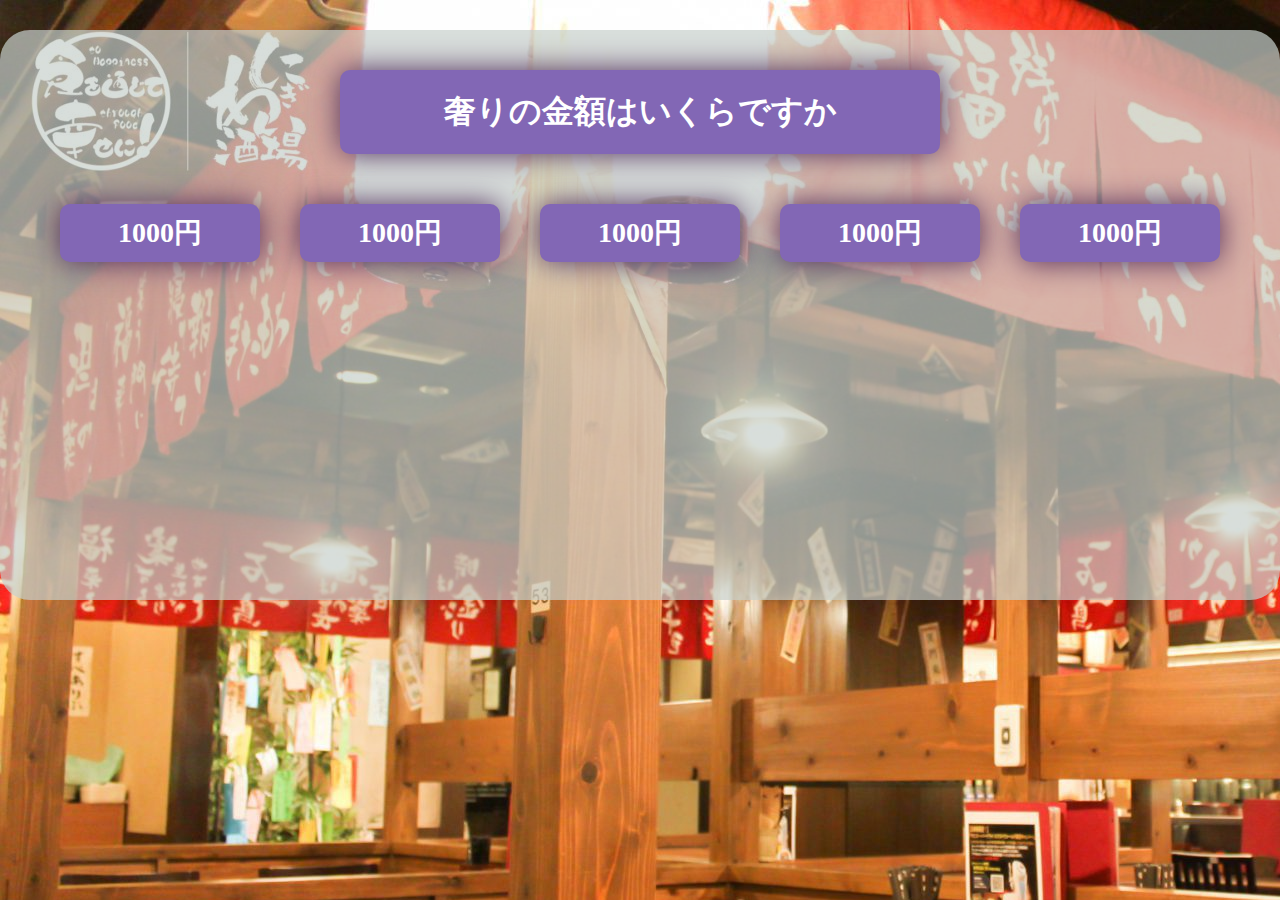
==== quiz.html @ adb20e59 "main.jsに分割" ====
<!DOCTYPE html>
<html lang="en">
  <head>
    <meta charset="UTF-8" />
    <meta name="viewport" content="width=device-width, initial-scale=1.0" />
    <link rel="stylesheet" href="./css/style.css" />
    <title>記憶クイズ</title>
  </head>
  <body>
    <div class="wrapper quiz_box">
      <div class="btn quiz_container">
        <p>奢りの金額はいくらですか</p>
      </div>
      <ul class="quiz_select_box">
        <li class="btn quiz_item">1000円</li>
        <li class="btn quiz_item">1000円</li>
        <li class="btn quiz_item">1000円</li>
        <li class="btn quiz_item">1000円</li>
        <li class="btn quiz_item">1000円</li>
      </ul>
    </div>

    <script src="https://ajax.googleapis.com/ajax/libs/jquery/3.7.1/jquery.min.js"></script>
    <script src="./main.js"></script>
     
  </body>
</html>
---- css/style.css ----
* {
  margin: 0;
  padding: 0;
  box-sizing: border-box;
  list-style: none;
}

body {
  background-image: url(../img/494d197041849a54325c3c71e6b7892d.jpg);
}

.starter {
  position: sticky;
  top: 0;
  z-index: 3;
  background-color: rgba(199, 208, 204, 0.7);
  width: 1000px;
  height: 130px;
  margin: 0 auto;
  display: flex;
  justify-content: space-around;
}

.description {
  padding-top: 10px;
}

.button {
  margin: 16px auto;
  font-size: 40px;
  padding: 16px 20px;
  background-color: #808080;
  box-shadow: 0 0.3em 0 #404040;
}

.button:hover {
  opacity: 0.7;
}

.button:active {
  margin-top: 0.2em;
  transform: translateY(4px);
  box-shadow: 0 0.1em 0 #404040;
}

.container {
  width: 1000px;
  height: 400px;
  background-color: rgb(51, 106, 188);
  margin: 0 auto;
  display: flex;
}

.user_section {
  width: 100%;
  height: 400px;
  background-color: #794dca;
  border-right: 1px solid black;
}

.computer_section {
  width: 100%;
  height: 400px;
  background-color: #794dca;
}

.toggle_box_1,
.toggle_box_2 {
  width: 200px;
  height: auto;
  background-color: rgb(156, 156, 156);
  opacity: 0.9;
  position: fixed;
  z-index: 2;
}

.toggle_box_1 p,
.toggle_box_2 p {
  font-size: 16px;
  text-align: center;
  border-bottom: 1px solid black;
  padding: 5px 0;
}

.user_box,
.computer_box {
  border: 1px solid black;
  width: 300px;
  height: auto;
  margin: 0 auto;
}

.user_box p,
.computer_box p {
  text-align: center;
  font-size: 30px;
  background-color: white;
  border-bottom: 1px solid black;
}

.user_box img,
.computer_box img {
  width: 100%;
  height: 300px;
  position: relative;
}

.stamp {
  background-color: white;
  border: 10px solid red;
  border-radius: 10px;
  text-align: center;
  align-items: center;
  font-size: 40px;
  font-weight: bold;
  padding-top: 25px;
  width: 380px;
  height: 130px;
  /* line-height: 90px; */
  letter-spacing: 0.5rem;
  color: red;
  transform: rotate(-25deg);
  transition: ease;
}

.user_stamp {
  position: absolute;
  top: 280px;
  left: 320px;
  display: none;
}

.computer_stamp {
  position: absolute;
  top: 280px;
  left: 800px;
  display: none;
}

.wrapper {
  background-color: rgba(199, 208, 204, 0.7);
  height: 570px;
  width: 1000px;
  margin: 0 auto;
  padding-bottom: 30px;
  border-bottom-left-radius: 30px;
  border-bottom-right-radius: 30px;
}

.wrapper p {
  text-align: center;
  font-size: 18px;
}

.wrapper h3 {
  text-align: center;
  font-weight: bold;
}

.wrapper .left {
  text-align-last: left;
  margin-left: 30px;
}

.wrapper .right {
  text-align: right;
  margin-right: 30px;
}

/* 新しいタイトル */
h1 {
  padding-top: 30px;
  font-weight: bold;
  color: rgb(106, 78, 162);
  font-size: 35px;
} 


/* カウントダウン */
.countDownTime {
  position: absolute;
  top: 1.5rem;
  right: 10rem;
  font-size: 5rem;
  font-weight: bold;
  color: rgb(202, 82, 87);
}

/* quiz.html */
.quiz_box {
  width: 1280px;
  margin: 0 auto;
  padding: 40px;
  border-top-left-radius: 30px;
  border-top-right-radius: 30px;
  margin-top: 30px;
}

.btn {
  background-color: rgb(130, 103, 181);
  color: #fff;
  border-radius: 10px;
  font-weight: bold;
  box-shadow: 0 0 30px rgb(78, 42, 90);
}

.quiz_container {
  width: 600px;
  margin: 0 auto;  
  padding: 20px 10px;
}

.quiz_container p {  
  font-size: 32px;
}

.quiz_select_box{
  margin-top: 50px;
  display: flex;
  justify-content: space-around;
  align-items: center;
}

.quiz_select_box li {  
  width: 200px;
  padding: 10px 5px;
  text-align: center;
  font-size: 28px;
}
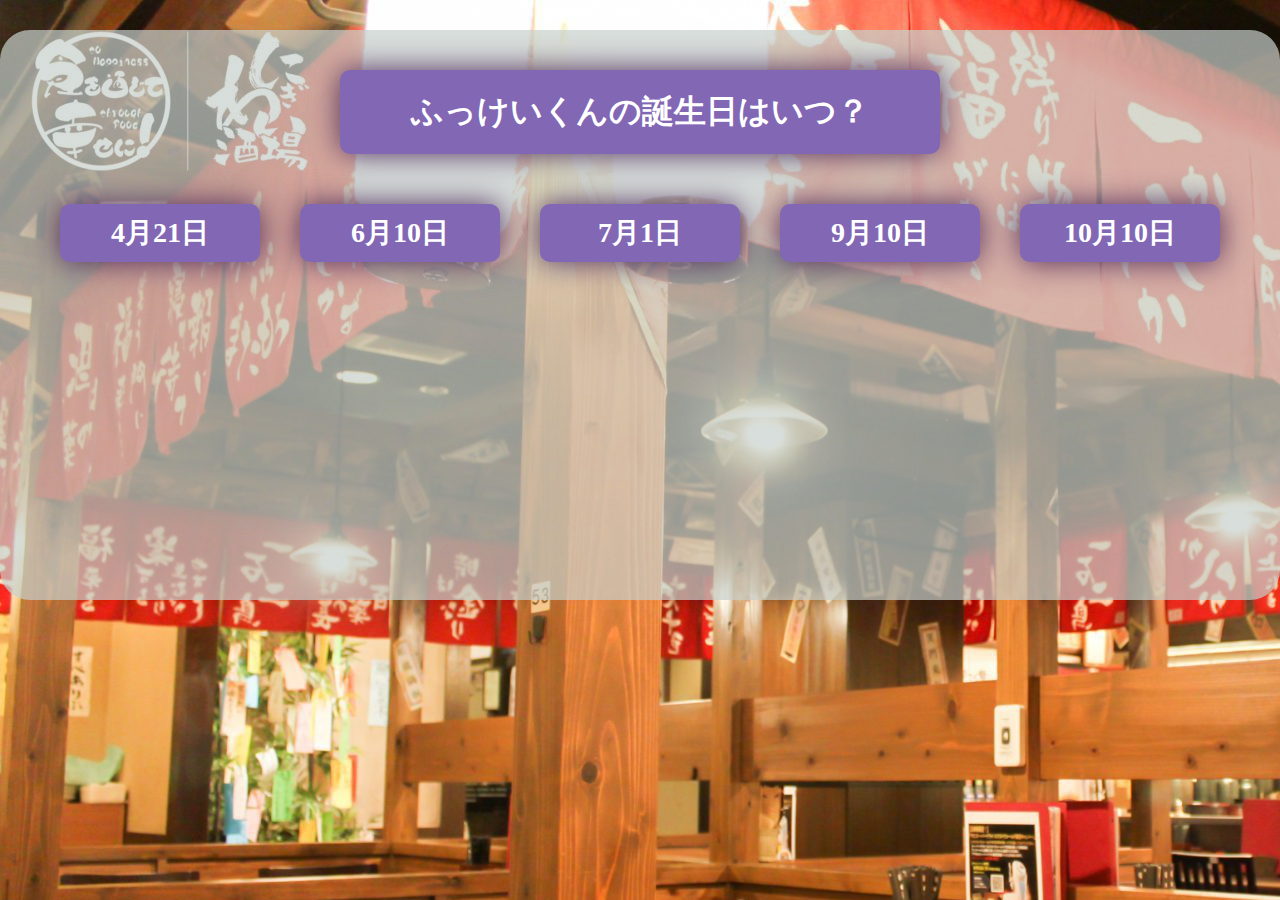
==== commit a91763f1: "クイズ機能実装" ====
--- a/quiz.html
+++ b/quiz.html
@@ -9,19 +9,19 @@
   <body>
     <div class="wrapper quiz_box">
       <div class="btn quiz_container">
-        <p>奢りの金額はいくらですか</p>
+        <p class="quiz_text"></p>
       </div>
       <ul class="quiz_select_box">
-        <li class="btn quiz_item">1000円</li>
-        <li class="btn quiz_item">1000円</li>
-        <li class="btn quiz_item">1000円</li>
-        <li class="btn quiz_item">1000円</li>
-        <li class="btn quiz_item">1000円</li>
+        <li class="btn quiz_item"></li>
+        <li class="btn quiz_item"></li>
+        <li class="btn quiz_item"></li>
+        <li class="btn quiz_item"></li>
+        <li class="btn quiz_item"></li>
       </ul>
     </div>
 
     <script src="https://ajax.googleapis.com/ajax/libs/jquery/3.7.1/jquery.min.js"></script>
-    <script src="./main.js"></script>
+    <script src="./quiz.js"></script>
      
   </body>
 </html>
